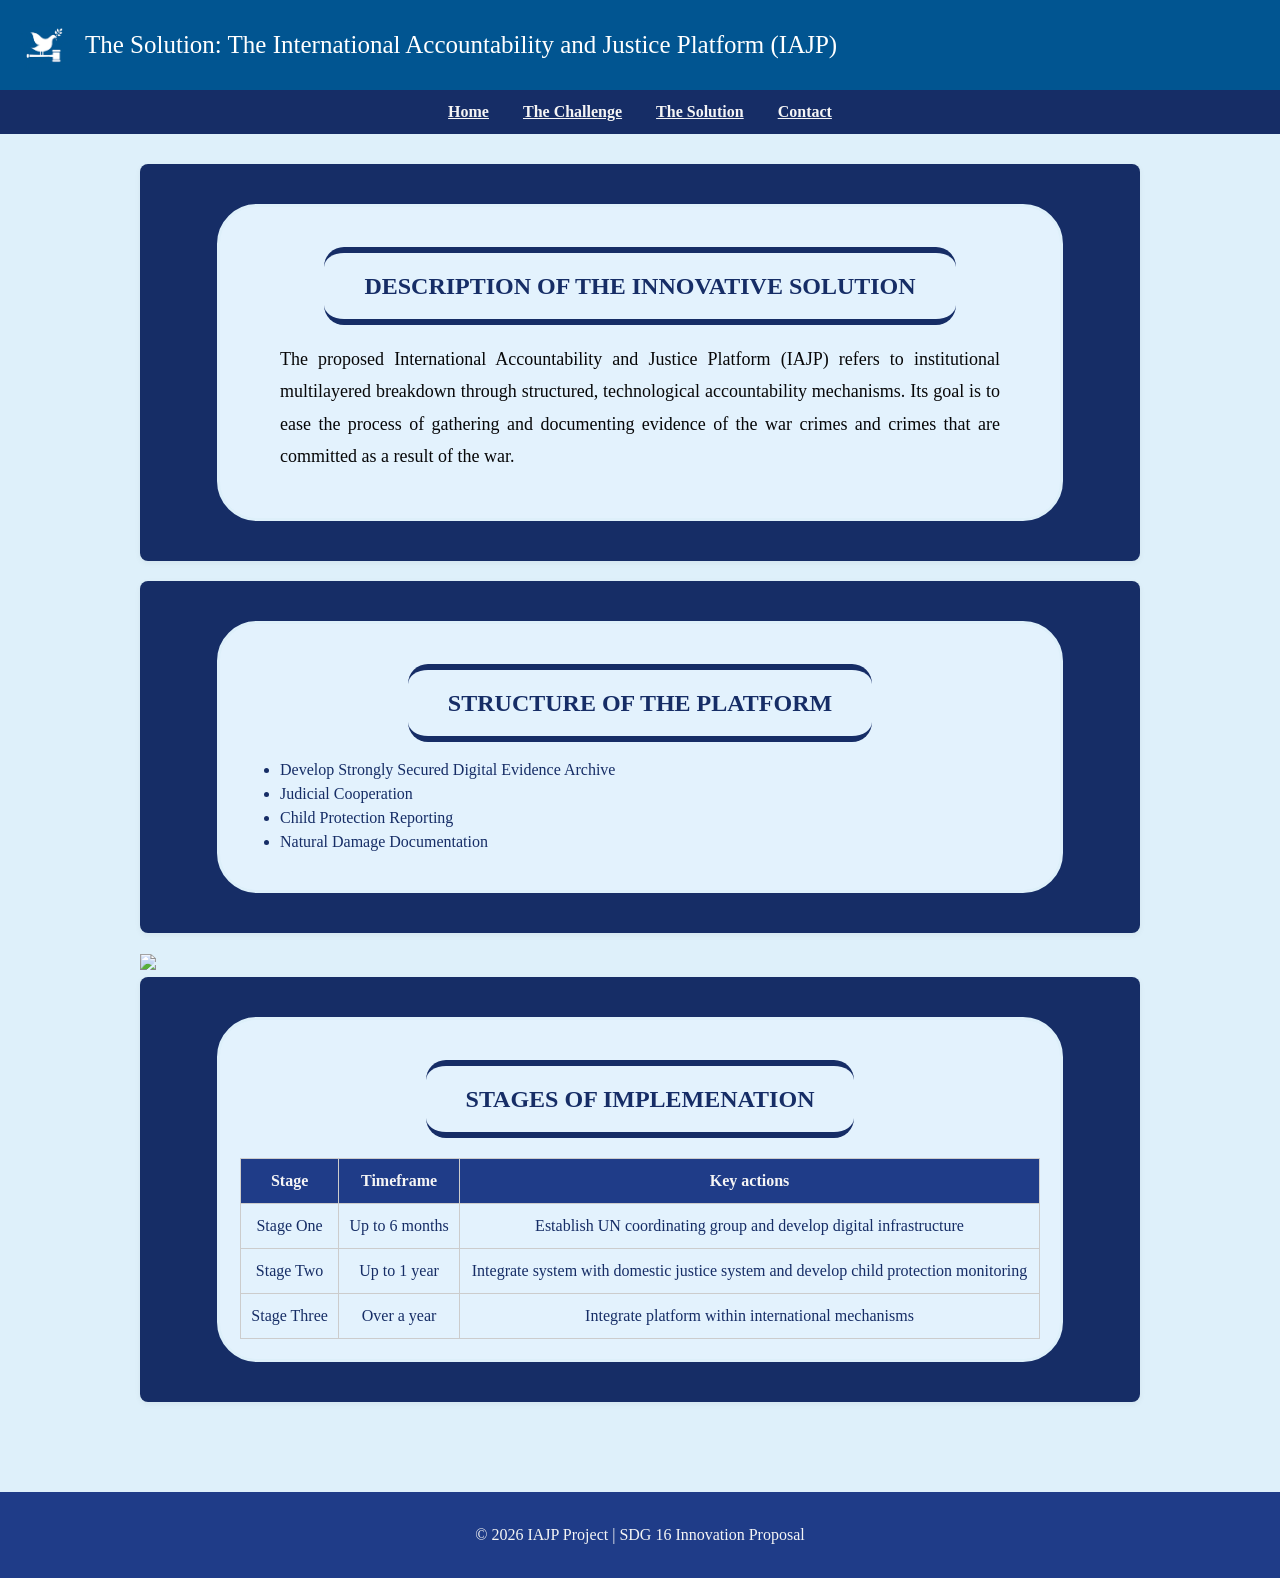
==== pages/The-Solution.html @ 1e159152 "Update The-Solution.html" ====
<!DOCTYPE html>
<html lang="en">
<head>
    <title>IAJP|The Challenge</title>
    <meta charset="UTF-8">
    <meta name="keywords" content="SDG 16, Ukraine, justice, accountability, war crimes, United Nations">
    <meta name="description" content="International Accountability and Justice Platform supporting SDG 16 Peace, Justice and Strong Institutions.">
    <meta name="authors" content="Mariia Skrypnyk, Courtney Omosigho, 
Klaudija Stankeviciute">

<link rel="stylesheet" href="../styles.css"/>

<style>
        .text-section p {
            line-height: 1.8;
            margin-bottom: 25px;
            text-align: justify;
            font-size: 18px;
            color: #070708;
            padding: 0 40px; 
        }
    </style>

</head>
 <body>
    <header>
   <div class="logo-group">
    <img src="../images/sdg16_logo.png" alt="Logo" class="header-logo">
    <span class="logo-text">The Solution: The International Accountability and Justice Platform (IAJP)</span>
  </div>
     </header>

      <nav>
      <a href="../index.html">Home</a> 
      <a href="The-Challenge.html">The Challenge</a> 
      <a href="The-Solution.html">The Solution</a> 
      <a href="Contact.html">Contact</a>
    </nav>

 <main>
      <section>
    <div class="content-box text-section">
    <div class="header-wrapper">
    <h2 class="main-header">Description of the Innovative Solution</h2>
  </div>
        <p>
          The proposed International Accountability and Justice Platform (IAJP)
          refers to institutional multilayered breakdown through structured,
          technological accountability mechanisms. Its goal is to ease the
          process of gathering and documenting evidence of the war crimes and
          crimes that are committed as a result of the war.
        </p>
      </section>

      <section>
    <div class="content-box text-section">
    <div class="header-wrapper">
        <h2 class="main-header">Structure of the Platform</h2>
  </div>
        <ul>
          <li>Develop Strongly Secured Digital Evidence Archive</li>
          <li>Judicial Cooperation</li>
          <li>Child Protection Reporting</li>
          <li>Natural Damage Documentation</li>
        </ul>
      </section>

<img src="../images/inforgraphic for the solution.jpg" class="plain-info-img">

      <section>
    <div class="content-box text-section">
    <div class="header-wrapper">
        <h2 class="main-header">Stages of Implemenation</h2>
  </div>
        <table border="1">
          <tr>
            <th>Stage</th>
            <th>Timeframe</th>
            <th>Key actions</th>
          </tr>
          <tr>
            <td>Stage One</td>
            <td>Up to 6 months</td>
            <td>
              Establish UN coordinating group and develop digital infrastructure
            </td>
          </tr>
          <tr>
            <td>Stage Two</td>
            <td>Up to 1 year</td>
            <td>
              Integrate system with domestic justice system and develop child
              protection monitoring
            </td>
          </tr>
          <tr>
            <td>Stage Three</td>
            <td>Over a year</td>
            <td>Integrate platform within international mechanisms</td>
          </tr>
        </table>
      </section>
    </main>

    <footer>
      <p>© 2026 IAJP Project | SDG 16 Innovation Proposal</p>
    </footer>
  </body>
</html>
---- styles.css ----
body {
    margin: 0;
    font-family: 'Times New Roman', Times, serif;
    font: size 26px;
    line-height: 1.5;
    background-color: #def0fa;
    color: #222;
}

header {
    background-color: #015591;
    padding: 20px;
    text-align: center;
}

nav{
    background-color: #162d66;
    color: whitesmoke;
    padding: 10px;
    text-align: center;
}
nav a{
    color: whitesmoke;
    text-decoration: underline;
    margin: 0 15px;
    font-weight: bold;
}
nav a:hover{
    text-decoration: underline;
    color: #ffd700;
}
main{
    padding: 30px;
    max-width: 1000px;
    margin: auto;
}

h2{
    color: #162d66;
    margin-top: 30px;
}

footer{
    background-color: #1f3c88;
    color: whitesmoke;
    text-align: center;
    padding: 15px;
    margin-top: 40px;
}

table{
    width: 100%;
    border-collapse: collapse;
    margin-top: 20px;
    }

    table th, table td{
        border: 1px solid #ccc;
        padding: 10px;
        text-align: center;
    }

    table th{
        background-color: #1f3c88;
        color: whitesmoke;
    }

section{
    background-color: #162d66;
    padding: 20px;
    margin-bottom: 20px;
    border-radius: 8px;
    box-shadow: 0 2px 6px rgba(0, 0, 0, 0.05);
}

a {
    color: #1f3c88;
}
a:hover{
    color: #ffd700;
}

.text-section p {
  line-height: 1.8; 
  margin-bottom: 25px; 
  text-align: justify; 
  font-size: 18px;
  color: #000000;
}

.content-box {
  max-width: 800px;    
  margin: 20px auto;   
  padding: 20px;       
  border-radius: 10px;
  border: 3px solid #def0fa; 
  background-color:#e3f2fd; 
  border-radius: 40px;
  color: #162d66;
}

.content-wrapper {
  display: flex;
  align-items: center;       
  gap: 20px;                                           
  padding: 20px;     
  border-radius: 12px;
}

.header-wrapper {
  display: flex;
  justify-content: center;
  width: 100%;
  margin-top: 20px; 
  margin-bottom: 0;
}

.main-header {
background-color: #e3f2fd; 
border-bottom: 6px solid #162d66;
border-top: 6px solid #162d66;
border-radius: 20px;
display: inline-block; 
padding: 15px 40px;
font-family: 'Times New Roman', serif;
text-transform: uppercase;
margin-bottom: 0;
margin-top: 0;
}

.scroller {
  flex-shrink: 0;
  width: 90%;
  height: 500px;
  overflow-x: scroll;
  display: flex;
  border: 4px solid #def0fa(211, 6, 6);
  scroll-snap-type: x mandatory;
  margin-top: 50px;
}
.scroller-item {
  flex: 0 0 100%;
  width: 100%;
  Height: 100%;
  object-fit:cover;
}

.scroller-item img {
  width: 100%;      
  height: 100%;      
  object-fit: cover; 
}

.video-section {
  background-color: #110e0e; 
}

.video-container iframe {
  width: 100%;
  height: 315px;
  display: block;
}

.logo-banner {
  position: fixed; 
  top: 0;
  left: 0;
  width: 100%;
  z-index: 1000;
  background-color: #015591; 
  padding: 10px 20px;
  display: flex;
  align-items: center;
}

.logo-group {
  display: flex;
  align-items: center; 
  background-color: #015591; 
}

.header-logo {
  height: 50px; 
  width: auto;
  display: block;
}

.logo-text {
  color: white;
  font-family: serif; 
  font-size: 25px;    
  padding: 0 15px;   
  height: 50px;       
  
  
  display: flex;
  align-items: center;
}

.challenge-section {
  display: flex;
  flex-direction: column; 
  align-items: center;    
  gap: 30px;              
}
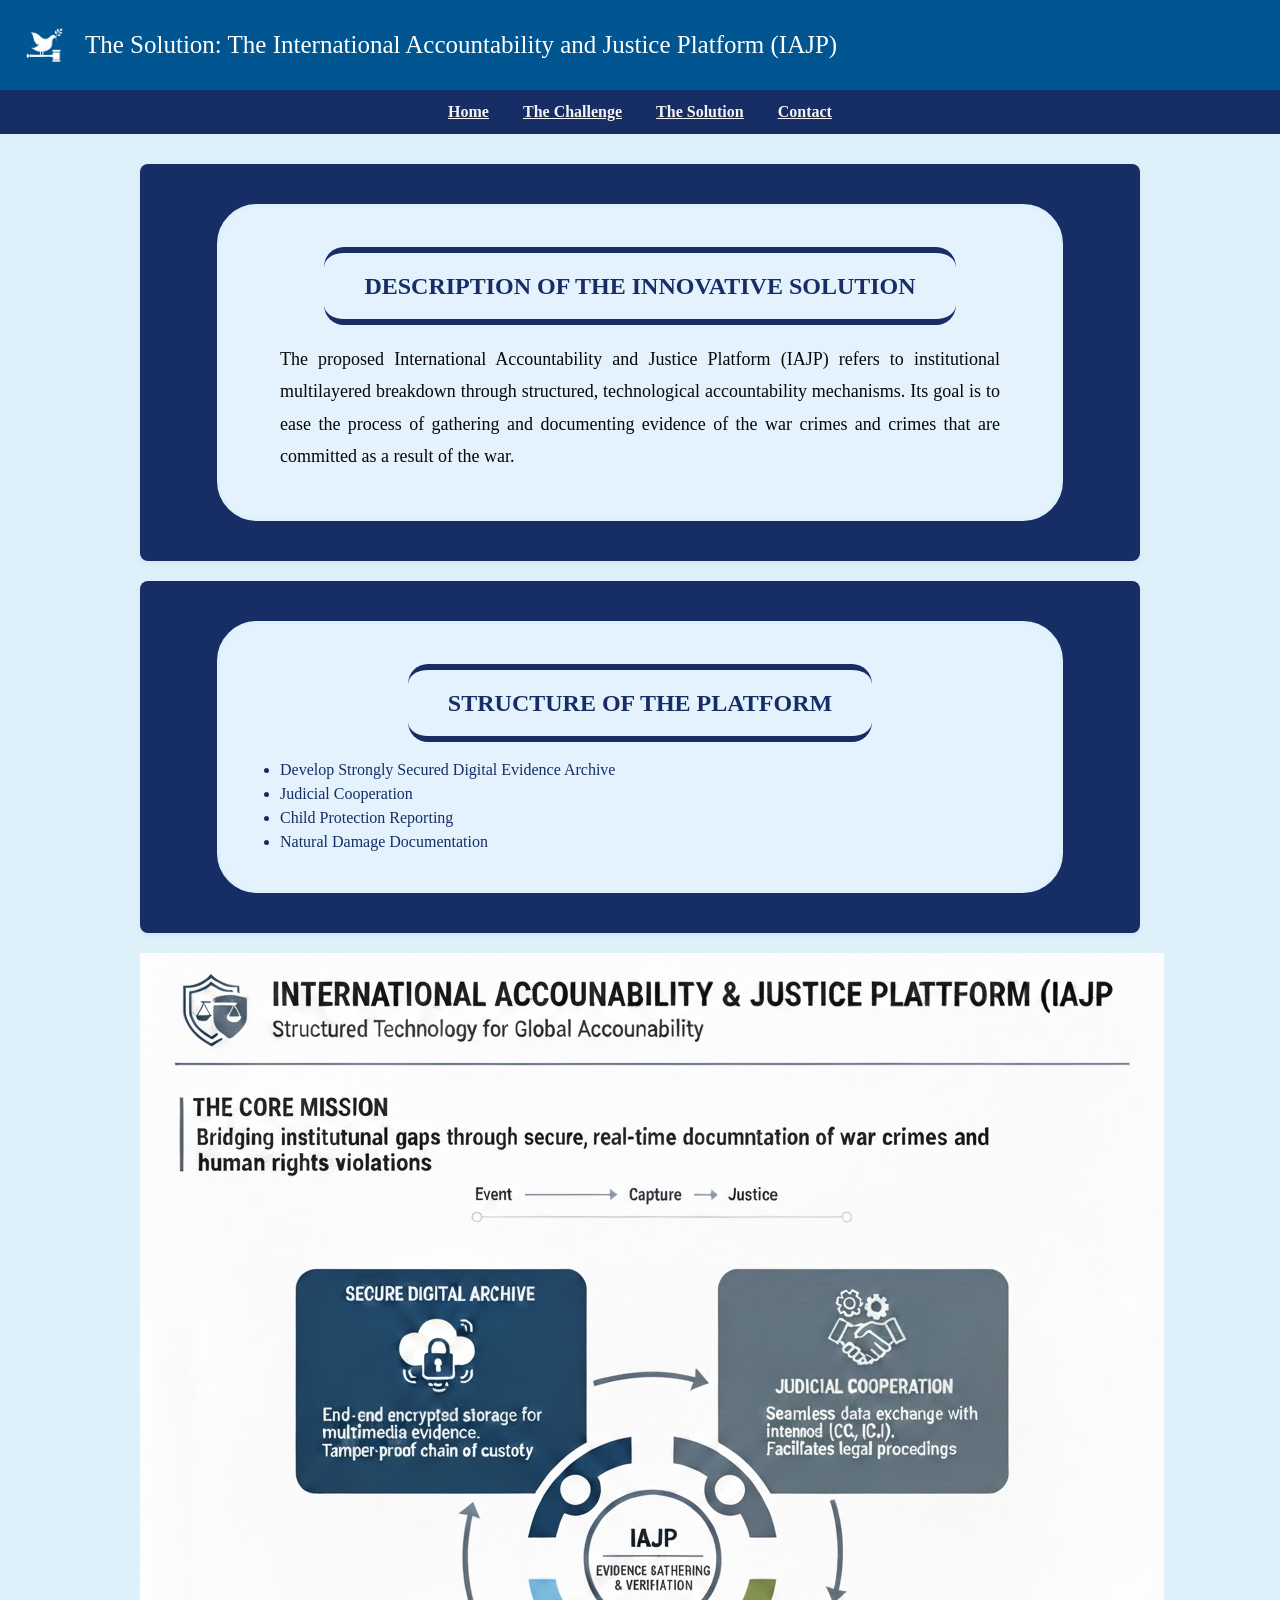
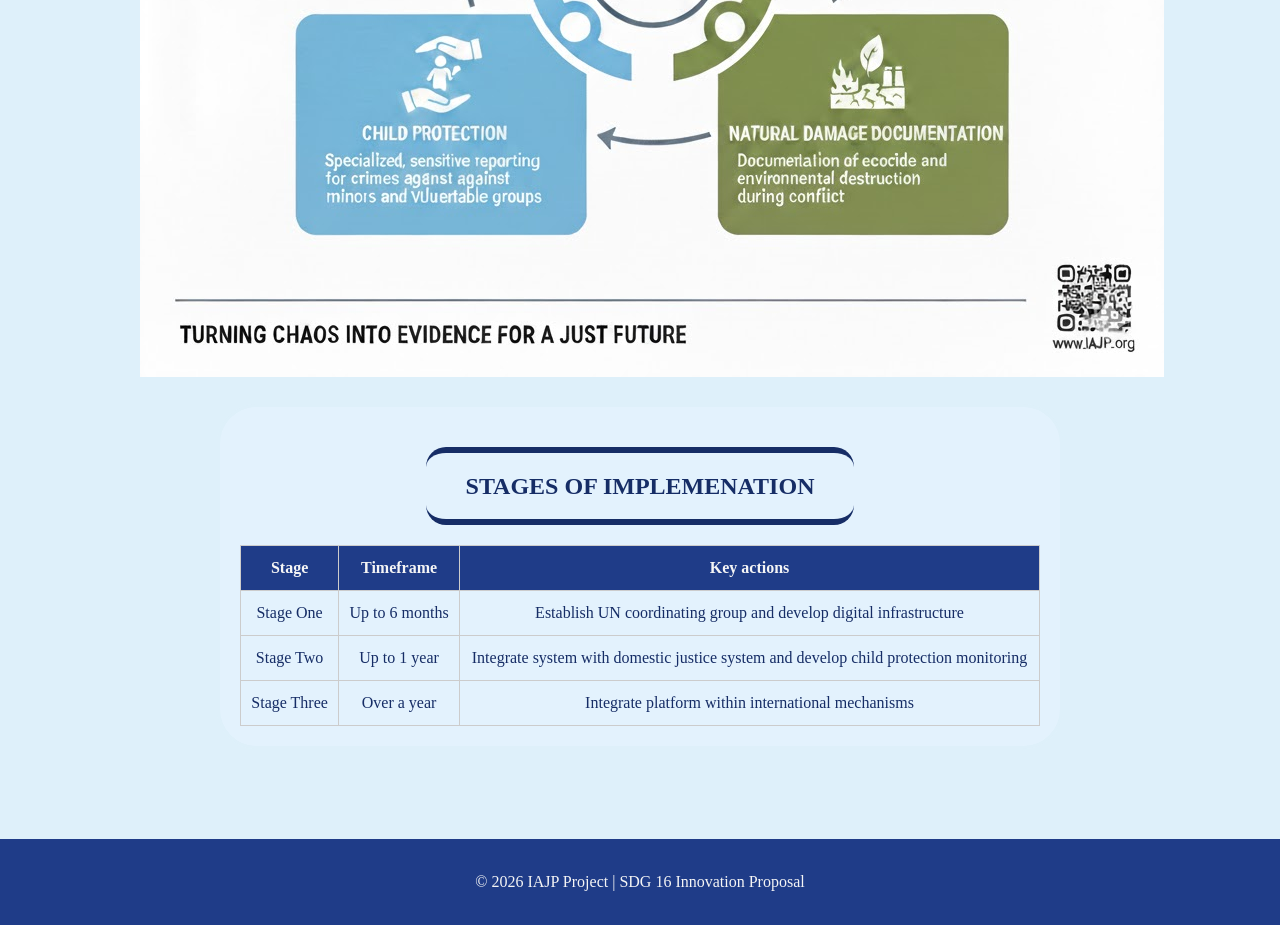
==== commit a43227be: "Update The-Solution.html" ====
--- a/pages/The-Solution.html
+++ b/pages/The-Solution.html
@@ -65,7 +65,7 @@
         </ul>
       </section>
 
-<img src="../images/inforgraphic for the solution.jpg" class="plain-info-img">
+<img src="../images/Inforgraphic%20for%20the%20solution.jpg"
 
       <section>
     <div class="content-box text-section">
@@ -113,3 +113,4 @@
 
 
 
+
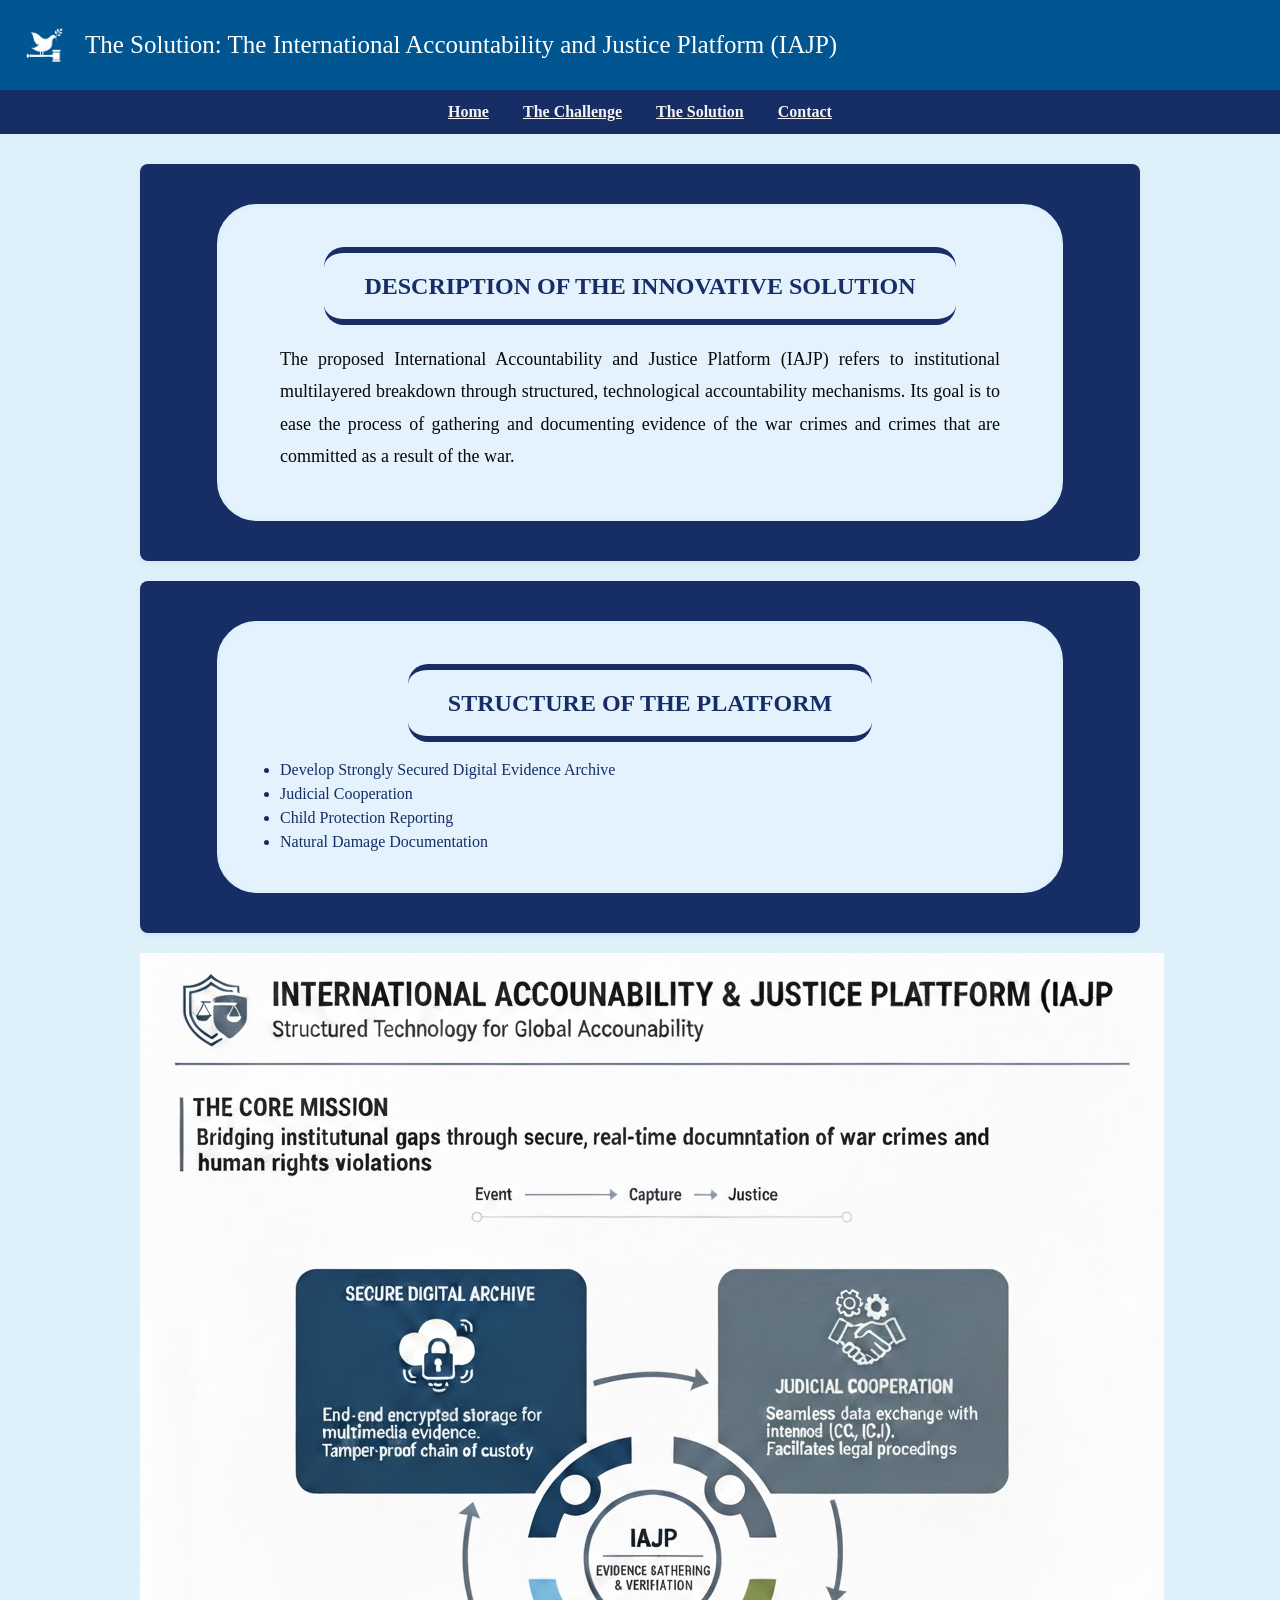
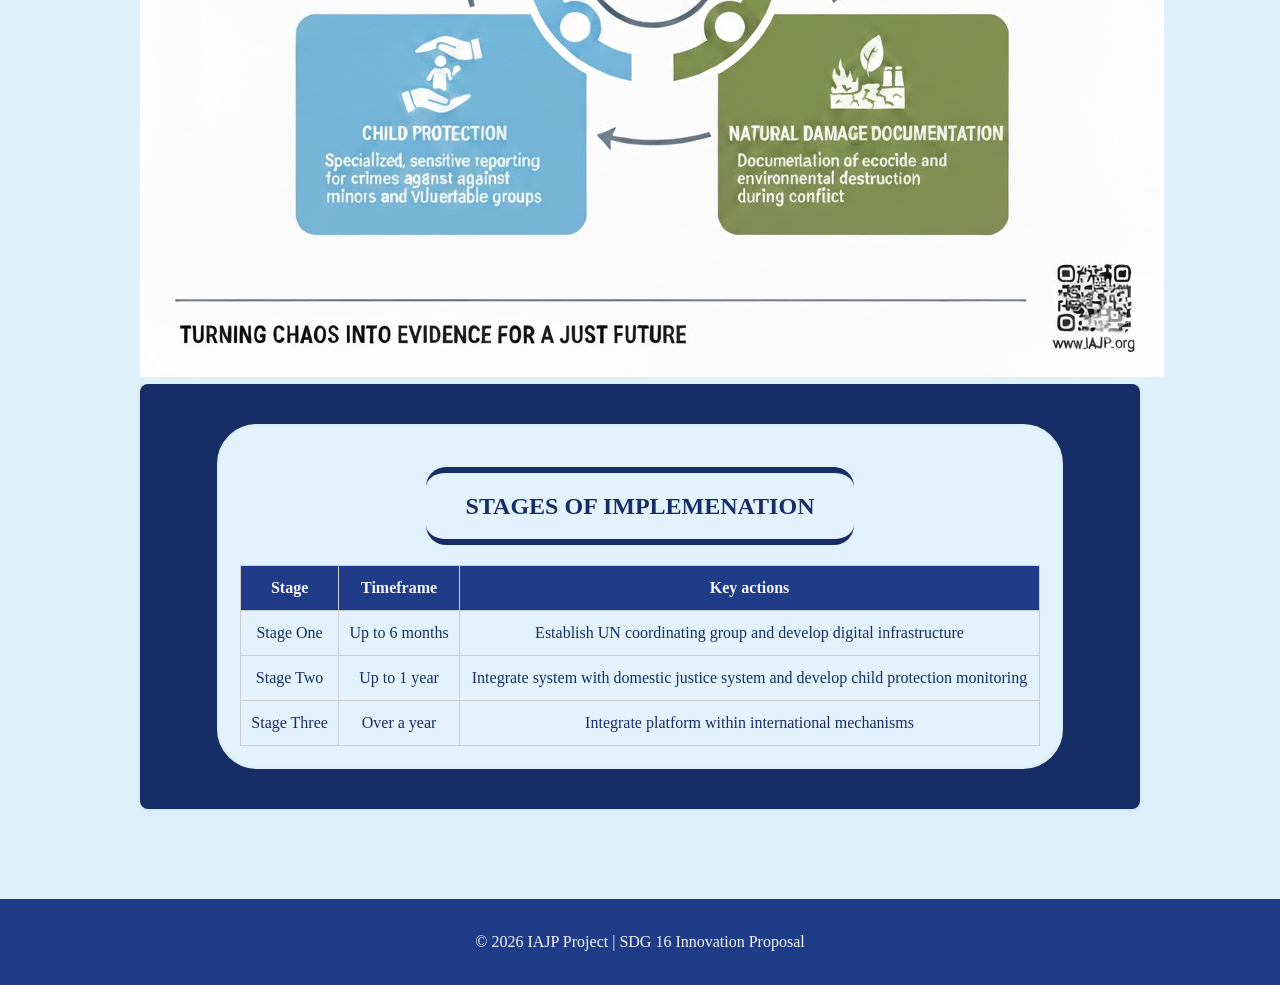
==== commit 55593b56: "Update The-Solution.html" ====
--- a/pages/The-Solution.html
+++ b/pages/The-Solution.html
@@ -65,7 +65,7 @@
         </ul>
       </section>
 
-<img src="../images/Inforgraphic%20for%20the%20solution.jpg"
+<img src="../images/Inforgraphic%20for%20the%20solution.jpg"  class="plain-info-img">
 
       <section>
     <div class="content-box text-section">
@@ -114,3 +114,4 @@
 
 
 
+
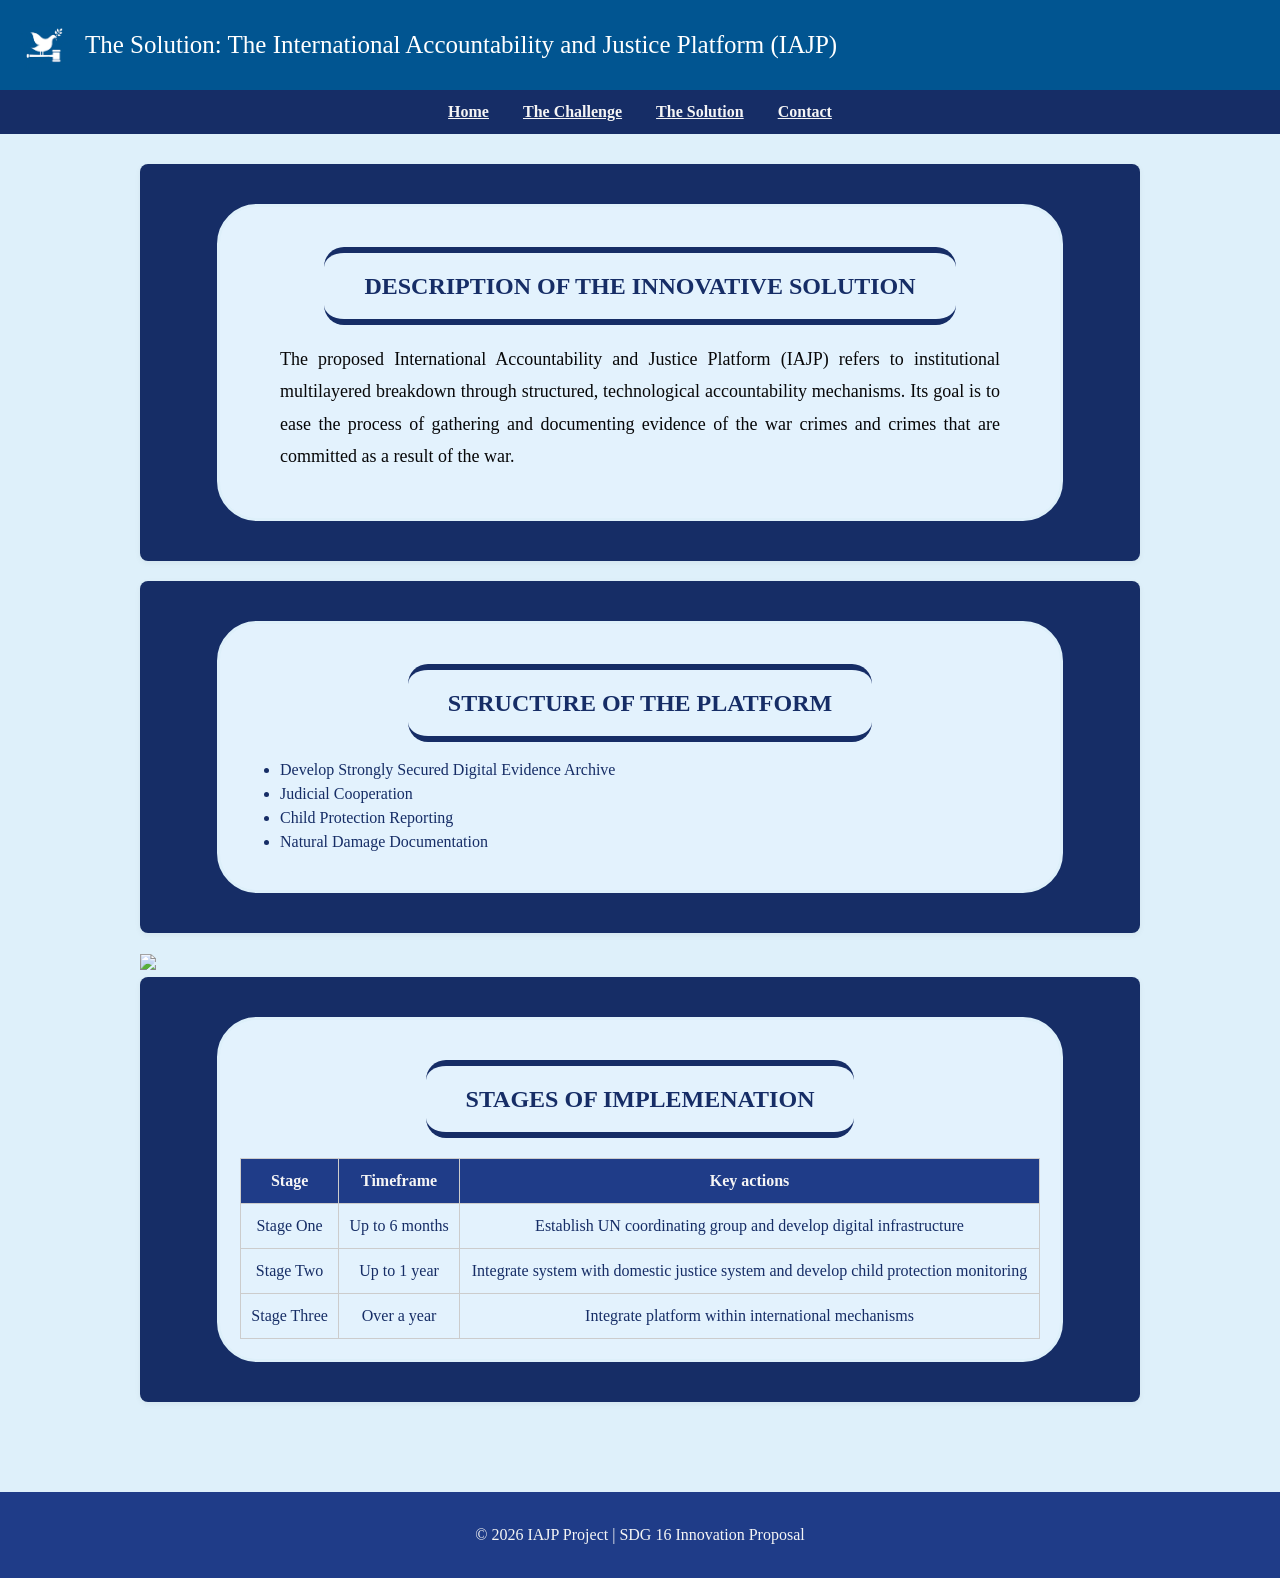
==== commit 7f613d2b: "Update The-Solution.html" ====
--- a/pages/The-Solution.html
+++ b/pages/The-Solution.html
@@ -65,8 +65,7 @@
         </ul>
       </section>
 
-<img src="../images/Inforgraphic%20for%20the%20solution.jpg"  class="plain-info-img">
-
+<img src="https://raw.githubusercontent.com/klaudijastankeviciute2-glitch/testing2/refs/heads/main/images/Inforgraphic%20for%20the%20solution.jpg" style="width:100%; max-width:800px;">
       <section>
     <div class="content-box text-section">
     <div class="header-wrapper">
@@ -115,3 +114,4 @@
 
 
 
+
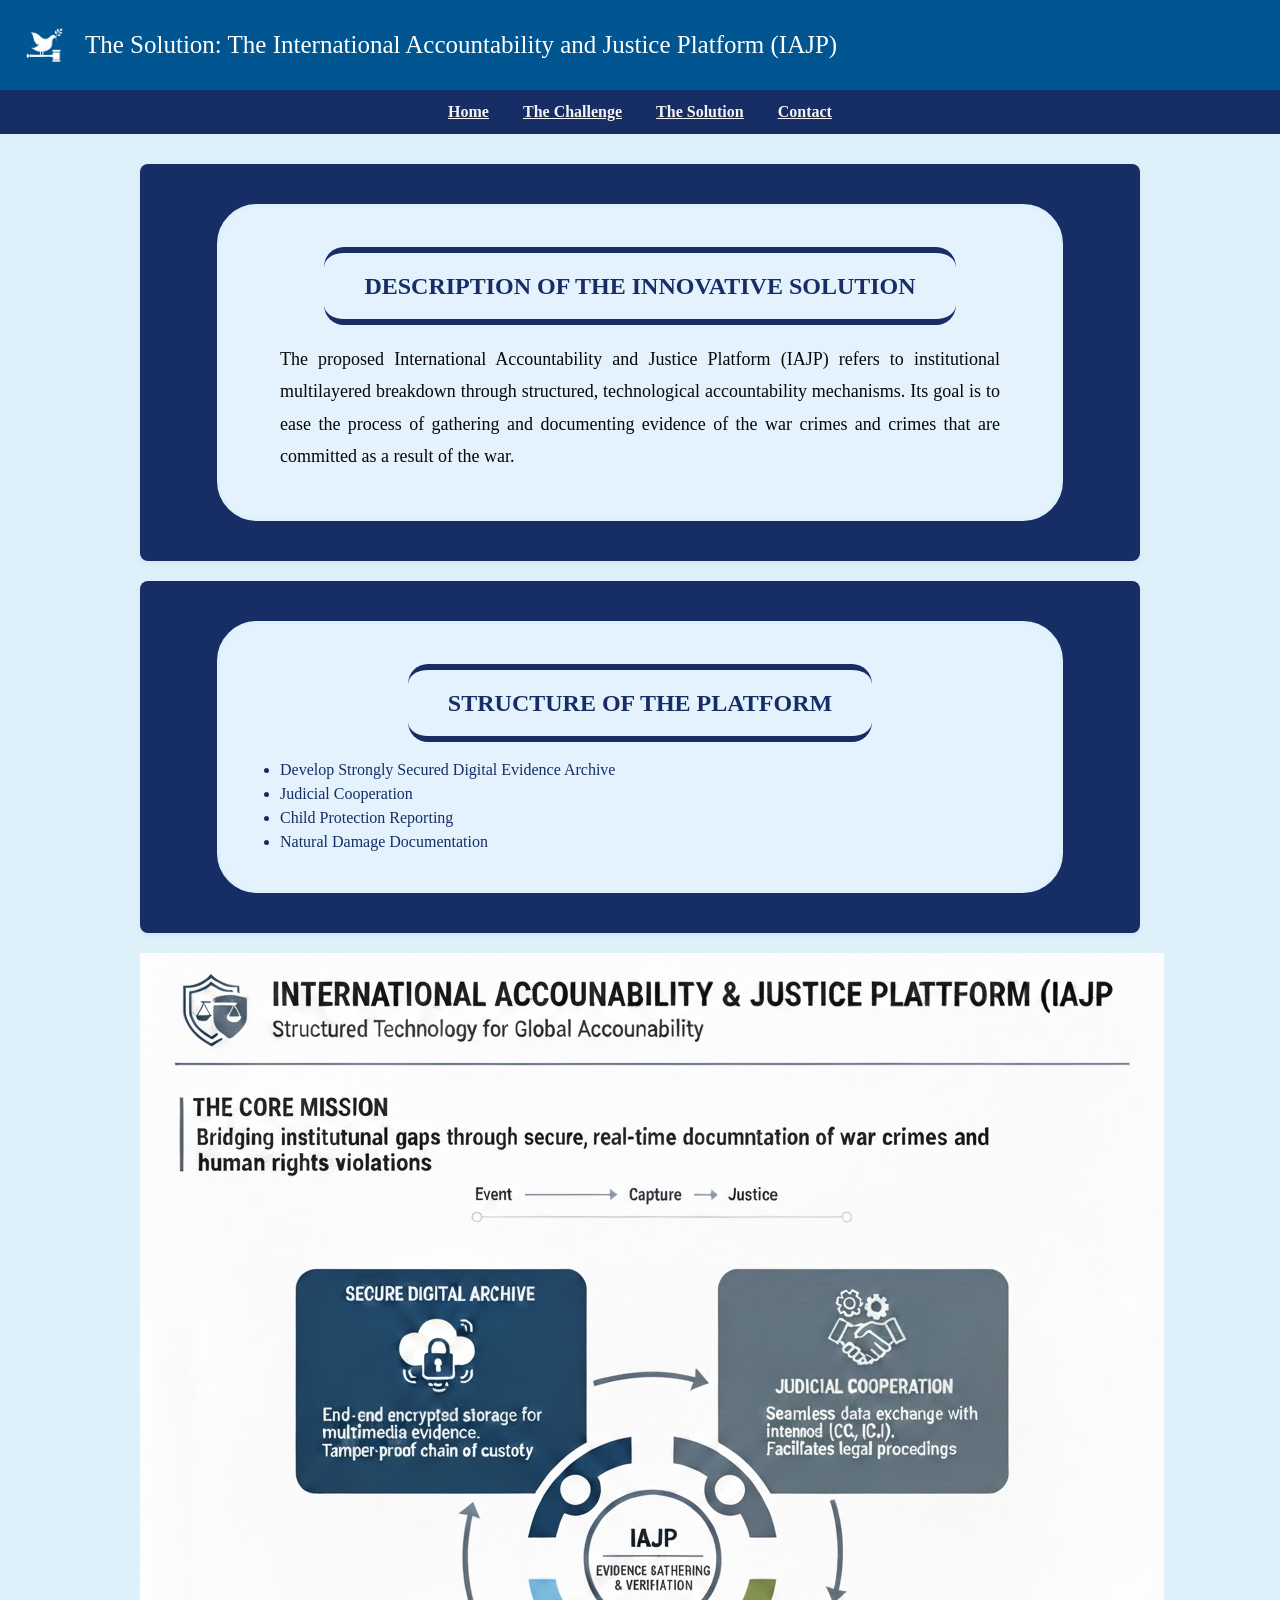
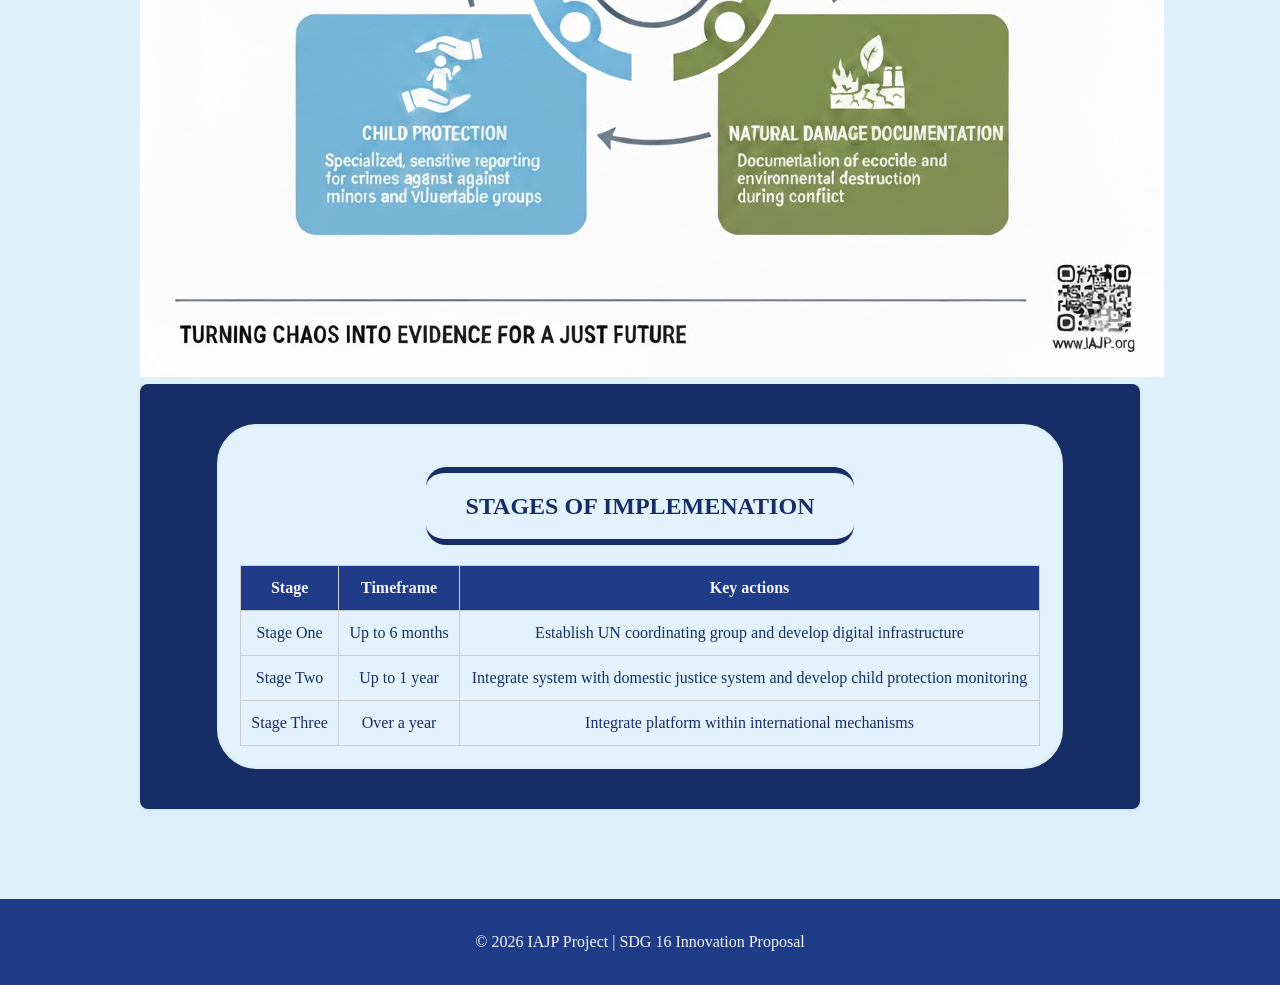
==== commit 239bffa5: "Update The-Solution.html" ====
--- a/pages/The-Solution.html
+++ b/pages/The-Solution.html
@@ -65,7 +65,8 @@
         </ul>
       </section>
 
-<img src="https://raw.githubusercontent.com/klaudijastankeviciute2-glitch/testing2/refs/heads/main/images/Inforgraphic%20for%20the%20solution.jpg" style="width:100%; max-width:800px;">
+<img src="../images/infographic" class="plain-info-img">
+     
       <section>
     <div class="content-box text-section">
     <div class="header-wrapper">
@@ -115,3 +116,6 @@
 
 
 
+
+
+
